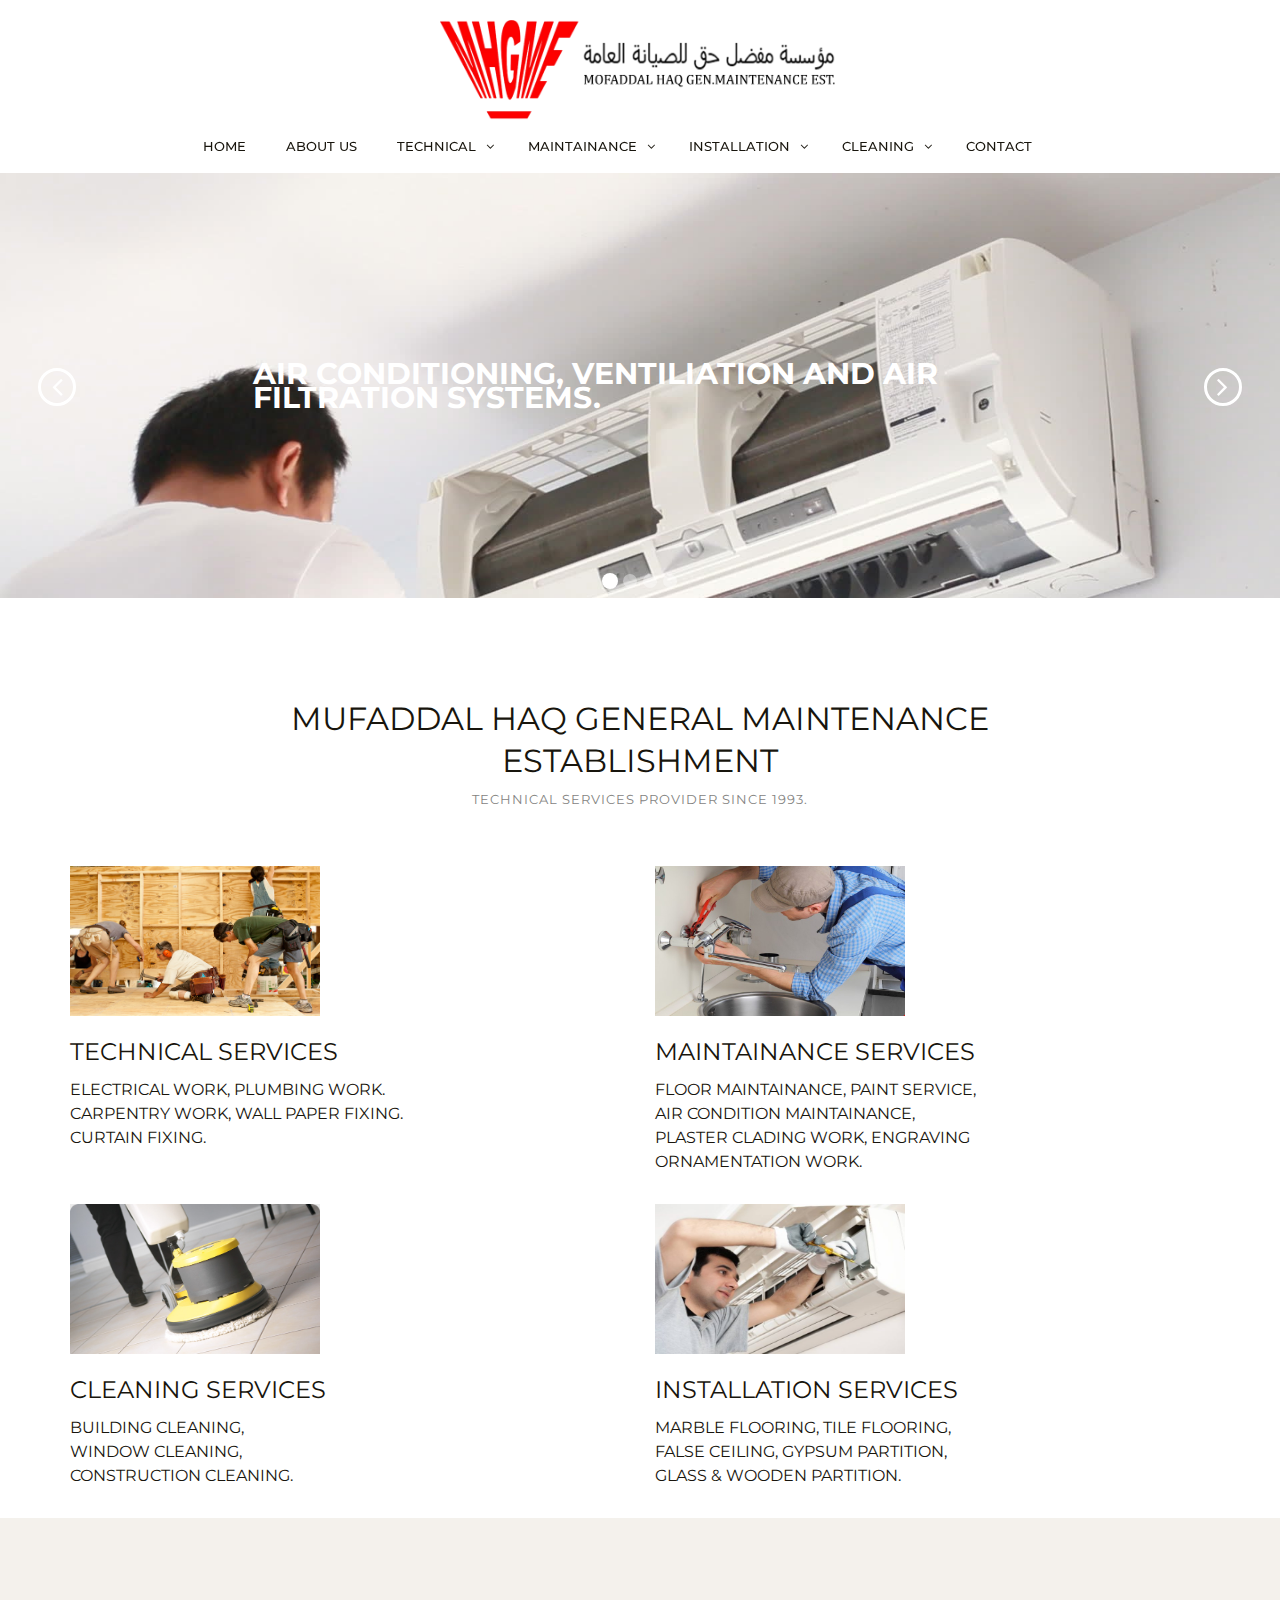
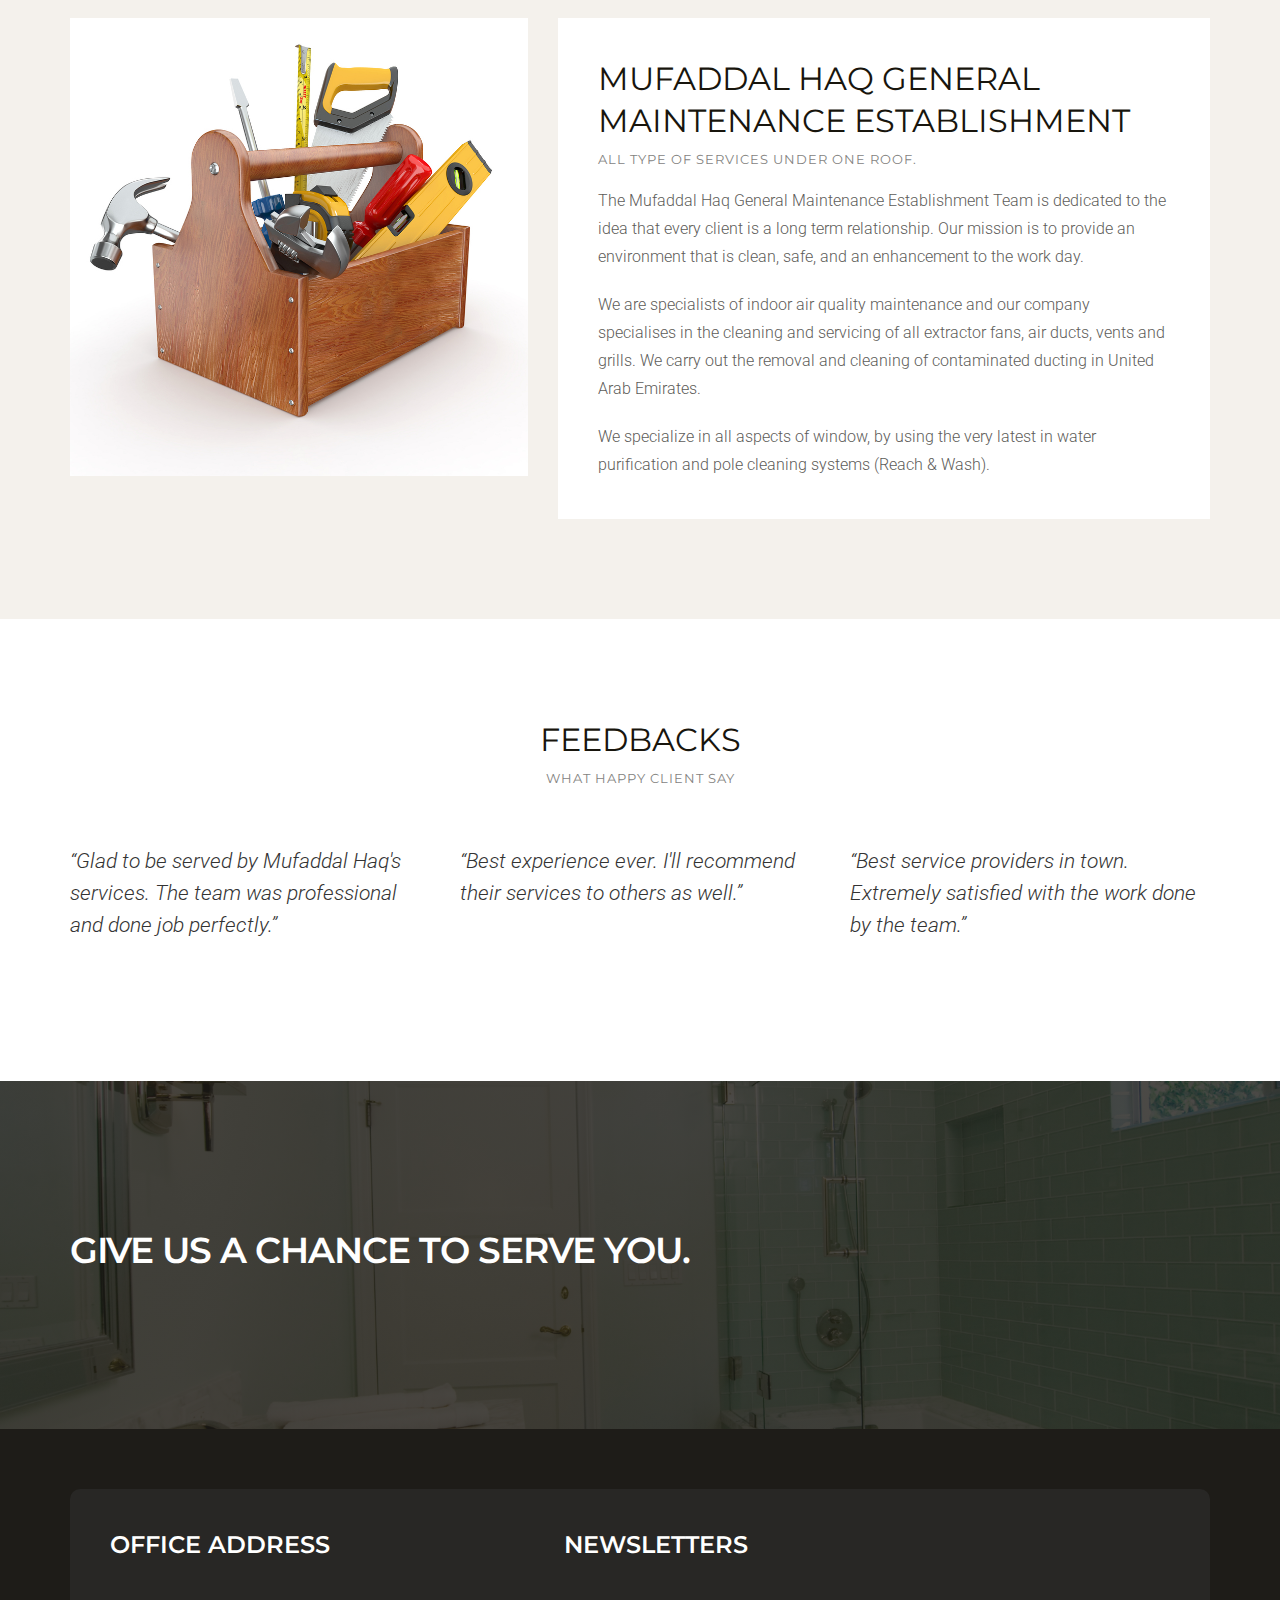
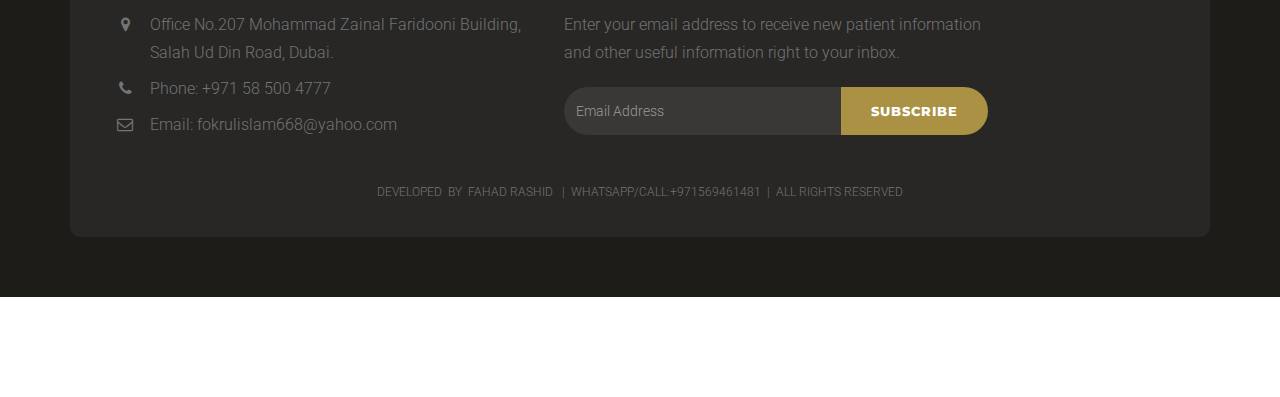
==== index.html @ f8c13eec "Add files via upload" ====
<!DOCTYPE html>
<html lang="en">

<head>
    <meta charset="utf-8">
    <meta http-equiv="X-UA-Compatible" content="IE=edge">
    <meta name="viewport" content="width=device-width, initial-scale=1">
    <!-- The above 3 meta tags *must* come first in the head; any other head content must come *after* these tags -->
    <meta name="description" content="Mufaddal Haq General Maintenance Establishment">
    <meta name="keywords" content="Mufaddal Haq General Maintenance Establishment">
    <title>Mufaddal Haq General Maintenance Establishment</title>
    <!-- Bootstrap -->
    <link href="css/bootstrap.min.css" rel="stylesheet">
    <!-- Google Fonts -->
    <link href="https://fonts.googleapis.com/css?family=Roboto:300,300i,400,400i,500,500i,700,700i%7cMontserrat:300,300i,400,400i,500,500i,600,600i,700,700i" rel="stylesheet">
    <!-- Font Awesome -->
    <link href="css/font-awesome.min.css" rel="stylesheet">
    <!-- Style -->
    <link href="css/style.css" rel="stylesheet">
    <!-- HTML5 shim and Respond.js for IE8 support of HTML5 elements and media queries -->
    <!-- WARNING: Respond.js doesn't work if you view the page via file:// -->
    <!--[if lt IE 9]>
    <script src="https://oss.maxcdn.com/html5shiv/3.7.3/html5shiv.min.js "></script>
    <script src="https://oss.maxcdn.com/respond/1.4.2/respond.min.js "></script>
<![endif]-->
</head>

<body>
    <div class="header">
        <div class="container">
            <div class="row" align="center">
                <div class="col-lg-12 col-md-4 col-sm-12 col-xs-12" >
                  
                    <a href="index.html"><img src="images/logo/logo_full.png" width="400" height="100" alt="Njoom Al Ambar"  ></a>
                </div>
                </div></div>
                &nbsp;&nbsp;&nbsp;&nbsp;&nbsp;
                <div class="col-lg-10 col-md-4 col-sm-12 col-xs-12" align="center">
                    <div class="navigation" align="center">
                        <div id="navigation" align="center">
                            <ul>
                                <li class="active"><a href="index.html" title="Home">Home</a></li>
                                <li><a href="AboutUs.html" >About US</a> </li>
                                <li class="has-sub"><a href="Technical.html">Technical  </a>
                                    <ul>
                                        <li><a href="Technical.html" title="Service List">Electrical Work</a></li>
                                        <li><a href="Technical.html" title="Service Detail">Plumbing Work</a></li>
                                        <li><a href="Technical.html" title="Service List">Carpentry Work</a></li>
                                        <li><a href="Technical.html" title="Service Detail">Wall paper Fixing</a></li>
                                        <li><a href="Technical.html" title="Service List">Curtain Fixing</a></li>
                                    </ul>
                                </li>
                                
                                <li class="has-sub"><a href="Maintainance.html" >Maintainance</a>
                                    <ul>
                                        <li><a href="Maintainance.html" title="Service List">Floor Maintainance</a></li>
                                        <li><a href="Maintainance.html" title="Service Detail">Painting Service</a></li>
                                        <li><a href="Maintainance.html" title="Service List">Air Condition Maintainance</a></li>
                                        <li><a href="Maintainance.html" title="Service Detail">Plaster &amp; Clading Work</a></li>
                                        <li><a href="Maintainance.html" title="Service List">Engraving ornamentation work</a></li>
                                    </ul>
                                </li>
                                <li><a href="Installation.html" >Installation</a>
                                    <ul>
                                        <li><a href="Installation.html" title="Service List">Marble Flooring</a></li>
                                        <li><a href="Installation.html" title="Service Detail">Tile Flooring</a></li>
                                        <li><a href="Installation.html" title="Service List">False Ceiling</a></li>
                                        <li><a href="Installation.html" title="Service Detail">Gypsum Partition</a></li>
                                        <li><a href="Installation.html" title="Service List">Glass &amp; wooden partition</a></li>
                                    </ul>
                                </li>
                                 <li><a href="Cleaning.html">Cleaning</a>
                                    <ul>
                                        <li><a href="Cleaning.html" title="Service List">Building Cleaning</a></li>
                                        <li><a href="Cleaning.html" title="Service Detail">Window Cleaning</a></li>
                                        <li><a href="Cleaning.html" title="Service List">Construction Cleaning</a></li>
                                    </ul>
                                </li>
                                
                                <li><a href="contact.html" >Contact</a></li>
                                
                                
                            </ul>
                        </div>
                    </div>
                </div>
            
        </div>
   <!--Slider-->
   <div id="first-slider">
    <div id="carousel-example-generic" class="carousel slide carousel-fade">
        <!-- Indicators -->
        <ol class="carousel-indicators">
            <li data-target="#carousel-example-generic" data-slide-to="0" class="active"></li>
            <li data-target="#carousel-example-generic" data-slide-to="1"></li>
            <li data-target="#carousel-example-generic" data-slide-to="2"></li>
            <li data-target="#carousel-example-generic" data-slide-to="3"></li>
        </ol>
        <!-- Wrapper for slides -->
        <div class="carousel-inner" role="listbox">
            <!-- Item 1 -->
            <div class="item active slide1">
                <div class="row"><div class="container">
                    
                    <div class="col-md-9 text-left">
                        <h3 data-animation="animated bounceInDown"></h3>
                        <h4 data-animation="animated bounceInUp">Air Conditioning, Ventiliation and Air filtration Systems.</h4>             
                     </div>
                </div></div>
             </div> 
            <!-- Item 2 -->
            <div class="item slide2">
                
            </div>
            <!-- Item 3 -->
            <div class="item slide3">
                
            </div>
            <!-- Item 4 -->
            <div class="item slide4">
                <div class="row"><div class="container">
                    <div class="col-md-7 text-left">
                        <h3 data-animation="animated bounceInDown"></h3>
                        <h4 data-animation="animated bounceInUp">Paint Contracting and Bulding Cleaning.</h4>
                     </div>
                    
                </div></div>
            </div>
            <!-- End Item 4 -->
    
        </div>
        <!-- End Wrapper for slides-->
        <a class="left carousel-control" href="#carousel-example-generic" role="button" data-slide="prev">
            <i class="fa fa-angle-left"></i><span class="sr-only">Previous</span>
        </a>
        <a class="right carousel-control" href="#carousel-example-generic" role="button" data-slide="next">
            <i class="fa fa-angle-right"></i><span class="sr-only">Next</span>
        </a>
    </div>
</div>

   <!--Slider-->
    <!--div class="hero-section">
        <div class="container">
            <div class="row">
                <div class="col-lg-6 col-md-6 col-sm-6 col-xs-12">
                    <h1 class="hero-title">hair salon website templates free download</h1>
                    <p class="hero-text"><strong>Your Types. Your Style. Your Color.</strong> </p>
                    <a href="#" class="btn btn-default">Your slider buttons</a> </div>
            </div>
        </div>
    </div-->
    <div class="space-medium">
        <div class="container">
            <div class="row">
                <div class="col-md-offset-2 col-md-8">
                    <div class="mb60 text-center section-title">
                        <!-- section title start-->
                        <h1>Mufaddal Haq General Maintenance Establishment</h1>
                        <h5 class="small-title ">Technical Services Provider since 1993.</h5>
                    </div>
                    <!-- /.section title start-->
                </div>
            </div>
            <div class="row">
                <div class="col-lg-6 col-md-4 col-sm-4 col-xs-12">
                    <div class="service-block">
                        <!-- service block -->
                        <div class="service-icon mb20">
                            <!-- service img -->
                            <img src="images/carpentry.jpg" width="250" height="150" alt=""> </div>
                        <!-- service img -->
                        <div class="service-content">
                            <!-- service content -->
                            <h2><a href="Technical.html" class="title ">Technical Services</a></h2>
                            <h4>Electrical Work, Plumbing Work.<br>
                            Carpentry Work, Wall Paper Fixing.<br>
                            Curtain Fixing.</h4>
                        </div>
                        <!-- service content -->
                    </div>
                    <!-- /.service block -->
                </div>
                <div class="col-lg-4 col-md-4 col-sm-4 col-xs-12">
                    <div class="service-block">
                        <!-- service block -->
                        <div class="service-icon mb20">
                            <!-- service img -->
                            <img src="images/plumbing.jpg" width="250" height="150"  alt=""> </div>
                        <!-- service img -->
                        <div class="service-content">
                            <!-- service content -->
                            <h2><a href="Maintainance.html" class="title ">Maintainance Services</a></h2>
                           <h4>Floor Maintainance, Paint Service,<br>
                            Air Condition Maintainance,<br> Plaster Clading Work,
                            Engraving Ornamentation Work.</h4>
                        </div>
                        <!-- service content -->
                    </div>
                    <!-- /.service block -->
                </div>
                <div class="col-lg-6 col-md-4 col-sm-4 col-xs-12">
                    <div class="service-block">
                        <!-- service block -->
                        <div class="service-icon mb20">
                            <!-- service img -->
                            <img src="images/floor-maintenance.jpg" width="250" height="150"  alt=""> </div>
                        <!-- service img -->
                        <div class="service-content">
                            <!-- service content -->
                            <h2><a href="Cleaning.html" class="title ">Cleaning Services</a></h2>
                            <h4>Building Cleaning,<br>
                            Window Cleaning,<br> Construction cleaning.</h4> 
                        </div>
                        <!-- service content -->
                    </div>
                    <!-- /.service block -->
                </div>
                <div class="col-lg-4 col-md-4 col-sm-4 col-xs-12">
                    <div class="service-block">
                        <!-- service block -->
                        <div class="service-icon mb20">
                            <!-- service img -->
                            <img src="images/ac.jpg" width="250" height="150"  alt=""> </div>
                        <!-- service img -->
                        <div class="service-content">
                            <!-- service content -->
                            <h2><a href="Installation.html" class="title ">Installation Services</a></h2>
                            <h4>Marble Flooring, Tile Flooring,<br>
                            False Ceiling, Gypsum Partition,<br>
                            Glass &amp; Wooden partition.</h4>
                        </div>
                        <!-- service content -->
                    </div>
                    <!-- /.service block -->
                </div>
        </div>
    </div>
    <div class="space-medium bg-default">
        <div class="container">
            <div class="row">
                <div class="col-lg-5 col-md-5 col-sm-12 col-xs-12"><img src="images/about-img.jpg" alt="" class="img-responsive"></div>
                <div class="col-lg-7 col-md-7 col-sm-12 col-xs-12">
                    <div class="well-block">
                        <h1>Mufaddal Haq General Maintenance Establishment</h1>
                        <h5 class="small-title ">All type of services under one roof.</h5>
                        <p>	The Mufaddal Haq General Maintenance Establishment Team is dedicated to the idea that every client is a long term relationship. Our mission is to provide an environment that is clean, safe, and an enhancement to the work day. </p>
                        <p>We are specialists of indoor air quality maintenance and our company specialises in the cleaning and servicing of all extractor fans, air ducts, vents and grills. We carry out the removal and cleaning of contaminated ducting in United Arab Emirates.</p>
                        <p>We specialize in all aspects of window, by using the very latest in water purification and pole cleaning systems (Reach &amp; Wash).</p>
                        </div>
                </div>
            </div>
        </div>
    </div>
    <div class="space-medium">
        <div class="container">
            <div class="row">
                <div class="col-lg-offset-2 col-lg-8 col-md-offset-2 col-md-8 col-sm-12 col-xs-12">
                    <div class="section-title mb60 text-center">
                        <!-- section title start-->
                        <h1>FeedBacks</h1>
                        <h5 class="small-title">What Happy Client Say</h5>
                    </div>
                    <!-- /.section title start-->
                </div>
            </div>
            <div class="row">
                <div class="col-lg-4 col-md-4 col-sm-4 col-xs-12">
                    <div class="testimonial-block">
                        <!-- testimonial block -->
                        <div class="testimonial-content">
                            <p class="testimonial-text">“Glad to be served by Mufaddal Haq's services. The team was professional and done job perfectly.”</p>
                        </div>
                        
                    </div>
                    <!--/. testimonial block -->
                </div>
                <div class="col-lg-4 col-md-4 col-sm-4 col-xs-12">
                    <div class="testimonial-block">
                        <!-- testimonial block -->
                        <div class="testimonial-content">
                            <p class="testimonial-text">“Best experience ever. I'll recommend their services to others as well.”</p>
                        </div>
                       
                    </div>
                    <!--/. testimonial block -->
                </div>
                <div class="col-lg-4 col-md-4 col-sm-4 col-xs-12">
                    <div class="testimonial-block">
                        <!-- testimonial block -->
                        <div class="testimonial-content">
                            <p class="testimonial-text">“Best service providers in town. Extremely satisfied with the work done by the team.”</p>
                        </div>
                        
                    </div>
                    <!--/. testimonial block -->
                </div>
            </div>
        </div>
    </div>
    <div class="cta-section">
        <div class="container">
            <div class="row">
                <div class="col-md-12">
                    <h1 class="cta-title">Give us a chance to serve you.</h1>
                    </div>
            </div>
        </div>
    </div>
   
    <div class="footer">
        <!-- footer-->
        <div class="container">
            <div class="footer-block">
                <!-- footer block -->
                <div class="row">
                    <div class="col-lg-5 col-md-4 col-sm-6 col-xs-12">
                        <div class="footer-widget">
                            <h2 class="widget-title">Office Address</h2>
                            <ul class="listnone contact">
                                <li><i class="fa fa-map-marker"></i> Office No.207
                                 Mohammad Zainal Faridooni Building, Salah Ud Din Road, Dubai. </li>
                                <li><i class="fa fa-phone"></i> Phone: +971 58 500 4777</li>
                                <li><i class="fa fa-envelope-o"></i> Email: fokrulislam668@yahoo.com</li>
                            </ul>
                        </div>
                    </div>
                    
                        <!-- /.social block -->
                    
                    <div class="col-lg-5 col-md-5 col-sm-12 col-xs-12">
                        <div class="footer-widget widget-newsletter">
                            <!-- newsletter block -->
                            <h2 class="widget-title">Newsletters</h2>
                            <p>Enter your email address to receive new patient information and other useful information right to your inbox.</p>
                            <div class="input-group">
                                <input type="text" class="form-control" placeholder="Email Address">
                                <span class="input-group-btn">
                            <button class="btn btn-default" type="button">Subscribe</button>
                            </span>
                            </div>
                            <!-- /input-group -->
                        </div>
                        <!-- newsletter block -->
                    </div>
                </div>
                <div class="tiny-footer">
                    <!-- tiny footer block -->
                    <div class="row">
                        <div class="col-lg-12 col-md-12 col-sm-12 col-xs-12">
                            <div class="copyright-content">
                                <p>Developed&nbsp; by &nbsp;Fahad Rashid &nbsp; |&nbsp; Whatsapp/Call:+971569461481&nbsp; | &nbsp;all rights reserved </p>
                            </div>
                        </div>
                    </div>
                </div>
                <!-- /.tiny footer block -->
            </div>
            <!-- /.footer block -->
        </div>
    </div>
    <!-- /.footer-->
    <!-- jQuery (necessary for Bootstrap's JavaScript plugins) -->
    <script src="js/jquery.min.js"></script>
    <!-- Include all compiled plugins (below), or include individual files as needed -->
    <script src="js/bootstrap.min.js"></script>
    <script src="js/menumaker.js"></script>
    <!-- sticky header -->
    <script src="js/jquery.sticky.js"></script>
    <script src="js/sticky-header.js"></script>
    </div>    
</body>

</html>
---- css/style.css ----
@charset "UTF-8";

/* CSS Document */

/*------------------------------------------------------------------

Template Name:      Njoom Al Ambar
Version:            1.0.0
Created Date:       30/03/2017 
Author:             Fahad Rashid 

------------------------------------------------------------------
[CSS Table of contents]

1.  Body / Typography 
2.  Form Elements
3.  Buttons
4.  General / Elements
        4.1 Section space
        4.2 Margin space
        4.3 Padding space
        4.4 Background color
        4.5 Features
        4.7 Call to actions
        4.8 Img hover effect
        4.9 Icon
        -----------------------
5. Header / Navigations
        5.1 Header Regular
        5.2 Header Transparent
        5.3 Navigation Regular
        5.4 Page Header

        -----------------------
6. Slider
        6.1 Slider
        -----------------------
7. Content
8. Footers
9. Pages
    9.1  Service
    9.2  Service Single / sidebar with sidenav
    9.3  Testimonial
    9.4  Contact us
    9.5  Styleguide
    ------------------------------------
10.Blog
    10.1 Blog Default
    10.2 Blog Single
    ------------------------------------
11.Sidebar
    11.1 Widget
    ------------------------------------

13. Media Queries

------------------------------------------------------------------*/
/*-----------------------------------
    1. Body / Typography 
-----------------------------------*/

body { font-size: 16px;
    background-color: #fff;
    color: #5d5c59;
    font-family: 'Roboto', sans-serif;
    line-height: 28px;
    font-weight: 300; }
h1, h2, h3, h4, h5, h6 { margin: 0; padding: 0; margin-bottom: 10px; color: #18150d; font-weight: 400; 
    font-family: 'Montserrat', sans-serif; text-transform: uppercase; -webkit-font-smoothing: antialiased; text-rendering: optimizeLegibility; }
h1 { font-size: 32px; line-height: 42px; }
h2 { font-size: 24px; line-height: 32px; }
h3 { font-size: 18px; line-height: 28px; }
h4 { font-size: 16px; line-height: 24px; margin-bottom: 10px; }
h5 { font-size: 14px; }
h6 { font-size: 12px; }
p { margin: 0 0 20px; }
p:last-child { margin-bottom: 0px; }
ul, ol { margin: 0; }
ul li, ol li { }
a { color: #aa9144; text-decoration: none; -webkit-transition: all 0.3s; -moz-transition: all 0.3s; transition: all 0.3s; }
a:focus, a:hover { text-decoration: none; color: #8e7424; }
 
b, strong {
    font-weight: 400;
}
.listnone { list-style: none; padding: 0px; }
.lead { font-size: 21px; color: #3c3c3c; font-weight: 400; }
.italic { font-style: italic; }
.small-text { color: #b4b1ac; font-size: 12px; }
.text-caps { text-transform: uppercase; letter-spacing: 2px; }
::selection { background: #ffecb3; color: #333; }
h3 small { font-weight: 400; line-height: 1; color: #aa9144; font-size: 14px; }
 
hr { margin-top: 20px; margin-bottom: 20px; border: 0; border-top: 1px solid #f1f3f8; }
blockquote { padding: 10px 20px; margin: 0px; font-size: 21px; line-height: 32px; color: #3c3c3c; font-style: italic; border-left: 5px solid #aa9144; }

/*-------------- align ------------*/

/* =WordPress Core

-------------------------------------------------------------- */
/*=SLider
*/
#first-slider .main-container {
  padding: 0;
}


#first-slider .slide1 h3, #first-slider .slide2 h3, #first-slider .slide3 h3, #first-slider .slide4 h3{
    color: #fff;
    font-size: 30px;
      text-transform: uppercase;
      font-weight:700;
}

#first-slider .slide1 h4,#first-slider .slide2 h4,#first-slider .slide3 h4,#first-slider .slide4 h4{
    color: #fff;
    font-size: 30px;
      text-transform: uppercase;
      font-weight:700;
}
#first-slider .slide1 .text-left ,#first-slider .slide3 .text-left{
    padding-left: 40px;
}


#first-slider .carousel-indicators {
  bottom: 0;
}
#first-slider .carousel-control.right,
#first-slider .carousel-control.left {
  background-image: none;
}
#first-slider .carousel .item {
  min-height: 425px; 
  height: 100%;
  width:100%;
}

.carousel-inner .item .container {
    display: flex;
    justify-content: center;
    align-items: center;
    position: absolute;
    bottom: 0;
    top: 0;
    left: 0;
    right: 0;
}


#first-slider h3{
  animation-delay: 1s;
}
#first-slider h4 {
  animation-delay: 2s;
}
#first-slider h2 {
  animation-delay: 3s;
}


#first-slider .carousel-control {
    width: 6%;
        text-shadow: none;
}


#first-slider h1 {
  text-align: center;  
  margin-bottom: 30px;
  font-size: 30px;
  font-weight: bold;
}

#first-slider .p {
  padding-top: 125px;
  text-align: center;
}

#first-slider .p a {
  text-decoration: underline;
}
#first-slider .carousel-indicators li {
    width: 14px;
    height: 14px;
    background-color: rgba(255,255,255,.4);
  border:none;
}
#first-slider .carousel-indicators .active{
    width: 16px;
    height: 16px;
    background-color: #fff;
  border:none;
}


.carousel-fade .carousel-inner .item {
  -webkit-transition-property: opacity;
  transition-property: opacity;
}
.carousel-fade .carousel-inner .item,
.carousel-fade .carousel-inner .active.left,
.carousel-fade .carousel-inner .active.right {
  opacity: 0;
}
.carousel-fade .carousel-inner .active,
.carousel-fade .carousel-inner .next.left,
.carousel-fade .carousel-inner .prev.right {
  opacity: 1;
}
.carousel-fade .carousel-inner .next,
.carousel-fade .carousel-inner .prev,
.carousel-fade .carousel-inner .active.left,
.carousel-fade .carousel-inner .active.right {
  left: 0;
  -webkit-transform: translate3d(0, 0, 0);
          transform: translate3d(0, 0, 0);
}
.carousel-fade .carousel-control {
  z-index: 2;
}

.carousel-control .fa-angle-right, .carousel-control .fa-angle-left {
    position: absolute;
    top: 50%;
    z-index: 5;
    display: inline-block;
}
.carousel-control .fa-angle-left{
    left: 50%;
    width: 38px;
    height: 38px;
    margin-top: -15px;
    font-size: 30px;
    color: #fff;
    border: 3px solid #ffffff;
    -webkit-border-radius: 23px;
    -moz-border-radius: 23px;
    border-radius: 53px;
}
.carousel-control .fa-angle-right{
    right: 50%;
    width: 38px;
    height: 38px;
    margin-top: -15px;
    font-size: 30px;
    color: #fff;
    border: 3px solid #ffffff;
    -webkit-border-radius: 23px;
    -moz-border-radius: 23px;
    border-radius: 53px;
}
.carousel-control {
    opacity: 1;
    filter: alpha(opacity=100);
}


/********************************/
/*       Slides backgrounds     */
/********************************/
#first-slider .slide1 {
    background-image: url( ../images/slide1.jpg);
      background-size: cover;
    background-repeat: no-repeat;
}
#first-slider .slide2 {
  background-image: url( ../images/slide2.jpg);
      background-size: cover;
    background-repeat: no-repeat;
}
#first-slider .slide3 {
  background-image: url( ../images/slide3.jpg);
      background-size: cover;
    background-repeat: no-repeat;
}
#first-slider .slide4 {
  background-image: url( ../images/slide4.jpg);
      background-size: cover;
    background-repeat: no-repeat;
}




/*------------------------*/
.alignnone { margin: 5px 20px 20px 0; }
.aligncenter, div.aligncenter { display: block; margin: 5px auto 5px auto; }
.alignright { float: right; margin: 0px 0 30px 30px;  }
.alignleft { float: left; margin: 0px 30px 0px 0;   }
a img.alignright { float: right; margin: 0px 0 30px 30px; }
a img.alignnone { margin: 5px 20px 20px 0; }
a img.alignleft { float: left; margin: 5px 20px 20px 0; }
a img.aligncenter { display: block; margin-left: auto; margin-right: auto; }
.wp-caption { background: #fff; border: 1px solid #f0f0f0; max-width: 96%;    /* Image does not overflow the content area */ padding: 5px 3px 10px; text-align: center; }
.wp-caption.alignnone { margin: 5px 20px 20px 0; }
.wp-caption.alignleft { margin: 5px 20px 20px 0; }
.wp-caption.alignright { margin: 5px 0 20px 20px; }
.wp-caption img { border: 0 none; height: auto; margin: 0; max-width: 98.5%; padding: 0; width: auto; }
.wp-caption p.wp-caption-text { font-size: 11px; line-height: 17px; margin: 0; padding: 0 4px 5px; }

/*-----------------------------------
    2. Form css 
-----------------------------------*/
label { }
.control-label { color: #474747; font-weight: 700; font-size: 12px; text-transform: uppercase; }
.form-control { width: 100%; height: 50px; padding: 6px 12px; 
    font-size: 16px; line-height: 1.42857143; color: #333; background-color: #fff; border: 1px solid #dcd9d3; 
    background-image: none; border-radius: 10px; -webkit-box-shadow: inset 0 0px 0px rgba(255, 255, 255, .075); 
    box-shadow: inset 3px 3px 3px rgba(255, 255, 255, .075); margin-bottom: 15px; }
.form-control:focus { border-color: #bab6ae;
    outline: 0;
    -webkit-box-shadow: inset 0 1px 1px rgba(255, 255, 255, .075), 0 0 8px rgba(255, 255, 255, .6);
    box-shadow: inset 0 3px 3px rgba(255, 255, 255, .075), 0 0 8px rgba(235, 237, 238, .6);
    background-color: #fffefd; }
.textarea.form-control { background-color: #f6f8f9; height: auto; }
.required { }
.form-news-letter .form-control { float: left; width: 75%; margin-right: 10px; }
.form-group { margin-bottom: 10px; }
.get-in-touch { }
.get-in-touch .form-control { margin-bottom: 10px; }

/*-----------------------------------
    3. Buttons 
-----------------------------------*/
.btn { display: inline-block; padding: 14px 30px; margin-bottom: 0; font-size: 13px; font-weight: 800; 
    letter-spacing: 1px; line-height: 1.42857143; text-align: center; border: none; 
    text-transform: uppercase; border-radius: 100px;font-family: 'Montserrat', sans-serif; -webkit-font-smoothing: antialiased; text-rendering: optimizeLegibility;}
.btn-default { color: #fff; background-color: #aa9144; }
.btn-default:hover { color: #fff; background-color: #8e7424; border-color: #8e7424; }
.btn-default.focus, .btn-default:focus { color: #fff; background-color: #8e7424; border-color: #8e7424; }
.btn-primary { background-color: #2d281a; color: #fff; }
.btn-primary:hover { background-color: #18150d; color: #fff; }
.btn-primary.focus, .btn-primary:focus { }
.btn-white { color: #aa9144; background-color: #fff; border: 1px solid #fff; }
.btn-white:hover { background-color: #8e7424; border-color: #8e7424; color: #fff; }
.btn-white.focus, .btn-white:focus { background-color: #8e7424; border-color: #8e7424; color: #fff; }
.btn-link { color: #98989c; text-transform: uppercase; font-size: 12px; font-weight: 700; letter-spacing: 2px; border-bottom: 1px solid #98989c; padding-bottom: 2px; }
.btn-link:hover { color: #aa9144; font-weight: 700; text-decoration: none; border-bottom: 1px solid #aa9144; }
.btn-lg { font-size: 14px; padding: 20px 30px; }
.btn-sm { font-size: 12px; padding: 5px 10px; }
.btn-xs { font-size: 12px; padding: 5px 7px; }

/*-----------------------------------
    4. General / Elements 
-----------------------------------*/

/*----------------------- 
    4.1 Section space :
-------------------------*/

/*Note: Section space help to create top bottom space;*/

.space-small { padding-top: 40px; padding-bottom: 40px; }
.space-medium { padding-top: 100px; padding-bottom: 100px; }
.space-large { padding-top: 120px; padding-bottom: 120px; }
.space-ex-large { padding-top: 140px; padding-bottom: 140px; }

/*----------------------
   4.2 Margin Space
-----------------------*/
.mb0 { margin-bottom: 0px; }
.mb10 { margin-bottom: 10px; }
.mb20 { margin-bottom: 20px; }
.mb30 { margin-bottom: 30px; }
.mb35 { margin-bottom: 35px; }
.mb40 { margin-bottom: 40px; }
.mb60 { margin-bottom: 60px; }
.mb80 { margin-bottom: 80px; }
.mb100 { margin-bottom: 100px; }
.mt0 { margin-top: 0px; }
.mt10 { margin-top: 10px; }
.mt20 { margin-top: 20px; }
.mt30 { margin-top: 30px; }
.mt40 { margin-top: 40px; }
.mt60 { margin-top: 60px; }
.mt70 { margin-top: 70px; }
.mt80 { margin-top: 80px; }
.mt100 { margin-top: 100px; }

/*----- less margin space from top --*/
.mt-20 { margin-top: -20px; }
.mt-40 { margin-top: -40px; }
.mt-60 { margin-top: -60px; }
.mt-80 { margin-top: -80px; }

/*-----------------------
   4.3 Padding space
-------------------------*/
.nopadding { padding: 0px; }
.nopr { padding-right: 0px; }
.nopl { padding-left: 0px; }
.pinside10 { padding: 10px; }
.pinside20 { padding: 20px; }
.pinside30 { padding: 30px; }
.pinside40 { padding: 40px; }
.pinside50 { padding: 50px; }
.pinside60 { padding: 60px; }
.pinside80 { padding: 80px; }
.pinside130 { padding: 130px; }
.pdt10 { padding-top: 10px; }
.pdt20 { padding-top: 20px; }
.pdt30 { padding-top: 30px; }
.pdt40 { padding-top: 40px; }
.pdt60 { padding-top: 60px; }
.pdt80 { padding-top: 80px; }
.pdb10 { padding-bottom: 10px; }
.pdb20 { padding-bottom: 20px; }
.pdb30 { padding-bottom: 30px; }
.pdb40 { padding-bottom: 40px; }
.pdb60 { padding-bottom: 60px; }
.pdb80 { padding-bottom: 80px; }
.pdl10 { padding-left: 10px; }
.pdl20 { padding-left: 20px; }
.pdl30 { padding-left: 30px; }
.pdl40 { padding-left: 40px; }
.pdl60 { padding-left: 60px; }
.pdl80 { padding-left: 80px; }
.pdr10 { padding-right: 10px; }
.pdr20 { padding-right: 20px; }
.pdr30 { padding-right: 30px; }
.pdr40 { padding-right: 40px; }
.pdr60 { padding-right: 60px; }
.pdr80 { padding-right: 80px; }

/*--------------------------------
4.4 Background & Block color 
----------------------------------*/
.bg-light { background-color: #f4f1ec; }
.bg-primary { background-color: #aa9144; }
.bg-default { background-color: #f4f1ec; }
.bg-white { background-color: #fff; }
.outline { border: 1px solid #e5e7ec; }
.section-title { }
.title { color: #18150d; }
.small-title{color: #84837f; font-size: 13px; letter-spacing: 1px; margin-bottom: 20px;}
.text-white { color: #fff; }
.primary-sidebar { }
.secondary-sidebar { }
.well-block{background-color: #fff;padding: 40px;}

/*--------------------------------
4.5 Features Block 
----------------------------------*/
.feature { }
.feature-icon { margin-bottom: 20px; }
.feature-left { }
.feature-left .feature-icon { float: left; }
.feature-left .feature-content { padding-left: 80px; }
.feature-center { }
.feature-center .feature-icon { }
.feature-center .feature-content { }
.feature-inner { }
.feature-outline { }
.thumbnail-block { }
.thumbnail-img { }
.thumbnail-content { }
.thumbnail-inner { }
.thumbnail-outline { }

/*----------------- video ---------------*/
.video-section { position: relative; }
.video-img { position: relative; }
.video-img img { width: 100%; }
.video-action { position: absolute; top: 40%; left: 47%; }

/*--------------------------------
4.6 Bullet 
----------------------------------*/
.bullet { position: relative; padding-left: 15px; color: #78807e; line-height: 32px; }
.bullet-double-right li:before { font-family: FontAwesome; display: block; position: absolute; left: 0; width: 13px; font-size: 14px; color: #78807e; content: "\f101"; }

/*--------------------------------
4.7 Call to actions 
----------------------------------*/
.cta-block { }
.cta-title { font-size: 32px; font-weight: 700; letter-spacing: -1px; color: #fff; margin-bottom: 10px; }
.cta-text { font-size: 18px; color: #a2fed4; }
.cta-content { }
.cta-call, .cta-mail { }


.cta-section { 
    padding-top: 140px; padding-bottom: 140px; 
    background: linear-gradient(rgba(30, 28, 24, 0.8), rgba(30, 28, 24, 0.8)), rgba(30, 28, 24, 0.8) url(../images/cta-section-img.jpg) no-repeat center; background-size: cover; }
.cta-caption {  }
.cta-title { font-size: 36px; color: #fff; line-height: 58px; font-weight: 600; margin-bottom: 10px; letter-spacing: -1px; }
.cta-text { font-size: 18px; color: #fff; margin-bottom: 30px; }

/*--------------------------------
4.8 Image Hover Effect 
----------------------------------*/
.imghover { display: block; position: relative; max-width: 100%; }
.imghover::before, .imghover::after { display: block; position: absolute; content: ""; text-align: center; opacity: 0; }
.imghover::before { top: 0; right: 0; bottom: 0; left: 0; }
.imghover::after { top: 50%; left: 50%; width: 50px; height: 50px; line-height: 50px; margin: -25px 0 0 -25px; content: "\f2a8"; font-family: "FontAwesome"; font-size: 36px; }
.imghover:hover::before, .imghover:hover::after { opacity: 1; }
.imghover:hover::before { background: rgba(212, 27, 44, .55); }
.imghover:hover::after { color: #FFFFFF; }
[class^='imghvr-'], [class*=' imghvr-'] { background: rgba(211, 0, 80, .55); }

/*--------------------------------
4.9 Icon 
----------------------------------*/
.icon { }
.icon-1x { font-size: 18px; }

/* default icon size of font*/
.icon-2x { font-size: 38px; }
.icon-4x { font-size: 65px; }
.icon-6x { font-size: 88px; }
.icon-8x { font-size: 108px; }
.icon-default { color: #aa9144; }
.icon-primary { color: #474954; }
.icon-secondary { color: #fff; }
.icon-white { color: #fff; }

/*--------------------------------
5 Header / Navigations 
----------------------------------*/

/*--------------------
    5.1 Header Regular 
   ----------------------*/

.logo { }
.header { background-color: #fff; z-index: 9999; position: relative; padding-top: 20px; padding-bottom: 20px; }
.top-text { text-align: right; }
.top-text .text-block { padding-left: 20px; color: #fff; line-height: 18px; }
.call-block { }
.call-no { }
.mail-block { }
.mail-text { }
.time-block { }
.time-text { }
.call-block, .mail-block, .time-block { }

/*--------------------------
    5.2 Navigations Regular
   ----------------------------*/
.hero-section { padding-top: 135px; padding-bottom: 135px; background: linear-gradient(rgba(36, 39, 38, 0.5), rgba(36, 39, 38, 0.5)), rgba(36, 39, 38, 0.5) url(../images/hero-img.jpg) no-repeat center; background-size: cover; }
.hero-caption { padding-top: 100px; padding-bottom: 100px; }
.hero-title { font-size: 46px; color: #fff; line-height: 58px; font-weight: 600; margin-bottom: 30px; letter-spacing: -1px; }
.hero-text { font-size: 18px; color: #fff; margin-bottom: 30px; }
.navigation { float: right; }
.is-sticky .header {border-bottom: 1px solid #eae7e2;}
#navigation, #navigation ul, #navigation ul li, #navigation ul li a, #navigation #menu-button { margin: 0; padding: 0; border: 0; list-style: none; line-height: 1; display: block; position: relative; -webkit-box-sizing: border-box; -moz-box-sizing: border-box; box-sizing: border-box; }
#navigation:after, #navigation > ul:after { content: "."; display: block; clear: both; visibility: hidden; line-height: 0; height: 0; }
#navigation #menu-button { display: none; }
#navigation { font-family: 'Montserrat', sans-serif; -webkit-font-smoothing: antialiased; text-rendering: optimizeLegibility;}
#navigation > ul > li { float: left; }
#navigation.align-center > ul { font-size: 0; text-align: center; }
#navigation.align-center > ul > li { display: inline-block; float: none; }
#navigation.align-center ul ul { text-align: left; }
#navigation.align-right > ul > li { float: right; }
#navigation > ul > li > a { padding: 20px; font-size: 13px; color: #18150d; text-decoration: none; font-weight: 500; text-transform: uppercase; }
#navigation > ul > li:hover > a { color: #ffffff; background-color: #aa9144; }
#navigation > ul > li.has-sub > a { padding-right: 32px; }

/*#navigation > ul > li.has-sub > a:after {
 position: absolute;
 top: 22px;
 right: 11px;
 width: 8px;
 height: 2px;
 display: block;
 background: #dddddd;
 content: '';
}*/
#navigation > ul > li.has-sub > a:before { position: absolute; right: 14px; font-family: FontAwesome; content: "\f107"; -webkit-transition: all .25s ease; -moz-transition: all .25s ease; -ms-transition: all .25s ease; -o-transition: all .25s ease; transition: all .25s ease; }

/*#navigation > ul > li.has-sub:hover > a:before {
 top: 23px;
 height: 0;
}*/
#navigation ul ul { position: absolute; left: -9999px; list-style-type: none;}
#navigation.align-right ul ul { text-align: right; }
#navigation ul ul li { height: 0; -webkit-transition: all .25s ease; -moz-transition: all .25s ease; -ms-transition: all .25s ease; -o-transition: all .25s ease; transition: all .25s ease; }
#navigation li:hover > ul { left: auto; }
#navigation.align-right li:hover > ul { left: auto; right: 0; }
#navigation li:hover > ul > li { height: 46px; }
#navigation ul ul ul { margin-left: 100%; top: 0; }
#navigation.align-right ul ul ul { margin-left: 0; margin-right: 100%; }
#navigation ul ul li a { padding: 16px; width: 170px; font-size: 13px; text-decoration: none; color: #fff; font-weight: 500; background: #aa9144; text-transform: uppercase; border-bottom: 1px solid #987e2e; }
#navigation ul ul li:last-child > a, #navigation ul ul li.last-item > a { border-bottom: 0; }
#navigation ul ul li:hover > a, #navigation ul ul li a:hover { color: #ffffff; background-color: #aa9144; }
#navigation ul ul li.has-sub > a:after { position: absolute; top: 16px; right: 11px; width: 8px; height: 2px; display: block; background: #dddddd; content: ''; }
#navigation.align-right ul ul li.has-sub > a:after { right: auto; left: 11px; }
#navigation ul ul li.has-sub > a:before { position: absolute; top: 13px; right: 14px; display: block; width: 2px; height: 8px; background: #dddddd; content: ''; -webkit-transition: all .25s ease; -moz-transition: all .25s ease; -ms-transition: all .25s ease; -o-transition: all .25s ease; transition: all .25s ease; }
#navigation.align-right ul ul li.has-sub > a:before { right: auto; left: 14px; }
#navigation ul ul > li.has-sub:hover > a:before { top: 17px; height: 0; }
#navigation.small-screen { width: 100%; }
#navigation.small-screen ul { width: 100%; display: none; }
#navigation.small-screen.align-center > ul { text-align: left; }
#navigation.small-screen ul li { width: 100%; border-top: 1px solid #474747; }
#navigation.small-screen ul ul li, #navigation.small-screen li:hover > ul > li { height: auto; }
#navigation.small-screen ul li a, #navigation.small-screen ul ul li a { width: 100%; border-bottom: 0; padding: 20px 15px; }
#navigation.small-screen > ul > li { float: none; }
#navigation.small-screen ul ul li a { padding-left: 25px; }
#navigation.small-screen ul ul ul li a { padding-left: 35px; }
#navigation.small-screen ul ul li a { color: #474747; background: none; }
#navigation.small-screen ul ul li:hover > a, #navigation.small-screen ul ul li.active > a { color: #474747; }
#navigation.small-screen ul ul, #navigation.small-screen ul ul ul, #navigation.small-screen.align-right ul ul { position: relative; left: 0; width: 100%; margin: 0; text-align: left; }
#navigation.small-screen > ul > li.has-sub > a:after, #navigation.small-screen > ul > li.has-sub > a:before, #navigation.small-screen ul ul > li.has-sub > a:after, #navigation.small-screen ul ul > li.has-sub > a:before { display: none; }
#navigation.small-screen #menu-button {display: block; padding: 15px; color: #474747; cursor: pointer; font-size: 12px;
   text-transform: uppercase; font-weight: 700; }
#navigation.small-screen #menu-button:after { position: absolute; top: 16px; right: 17px; display: block; height: 12px; width: 20px; border-top: 2px solid #474747; border-bottom: 2px solid #474747; content: ''; }
#navigation.small-screen #menu-button:before { position: absolute; top: 21px; right: 17px; display: block; height: 2px; width: 20px; background: #474747; content: ''; }
#navigation.small-screen #menu-button.menu-opened:after { top: 23px; border: 0; height: 2px; width: 15px; background: #474747; -webkit-transform: rotate(45deg); -moz-transform: rotate(45deg); -ms-transform: rotate(45deg); -o-transform: rotate(45deg); transform: rotate(45deg); }
#navigation.small-screen #menu-button.menu-opened:before { top: 23px; background: #474747; width: 15px; -webkit-transform: rotate(-45deg); -moz-transform: rotate(-45deg); -ms-transform: rotate(-45deg); -o-transform: rotate(-45deg); transform: rotate(-45deg); }
#navigation.small-screen .submenu-button { position: absolute; z-index: 99; right: 0; top: 0; display: block; border-left: 1px solid #474747; height: 53px; width: 53px; cursor: pointer; }
#navigation.small-screen .submenu-button.submenu-opened { }
#navigation.small-screen ul ul .submenu-button { height: 34px; width: 34px; }
#navigation.small-screen .submenu-button:after { position: absolute; top: 22px; right: 20px; width: 8px; height: 2px;
 display: block; background: #474747; content: ''; }
#navigation.small-screen ul ul .submenu-button:after { top: 15px; right: 13px; }
#navigation.small-screen .submenu-button.submenu-opened:after { background: #474747; }
#navigation.small-screen .submenu-button:before { position: absolute; top: 19px; right: 23px; display: block;
 width: 2px; height: 8px; background: #474747; content: ''; }
#navigation.small-screen ul ul .submenu-button:before { top: 12px; right: 16px; }
#navigation.small-screen .submenu-button.submenu-opened:before { display: none; }
#navigation.small-screen.select-list { padding: 5px; }

/*----------------------------------------------
    5.4 Page Header
----------------------------------------------*/
.page-header { background: linear-gradient(rgba(36, 39, 38, 0.5), rgba(36, 39, 38, 0.5)), rgba(36, 39, 38, 0.5) url(../images/page-header.jpg) no-repeat center; background-size: cover; margin: 0; border-bottom: none; padding-bottom: 0px; }
.page-caption { padding: 120px 0px; position: relative; z-index: 1; color: #fff; text-align: center; }
.page-title { color: #fff;  font-size: 40px; font-weight: 400; letter-spacing: -1px; }
.breadcrumb { }
.breadcrumb>.active { }
.page-breadcrumb {   }
.page-breadcrumb .breadcrumb { background-color: transparent; margin-bottom: 0px; font-size: 12px; text-transform: uppercase; }

/*-----------------------------------
    6. Slider 
-------------------------------------*/

/*-----------------------------------
7. Content 
-------------------------------------*/

.content { padding-top: 60px; padding-bottom: 60px; }

/*-----------------------------------
8. Footer 
-------------------------------------*/
.footer { background-color: #1e1c18; padding-top: 60px; padding-bottom: 60px; }
.footer-block{background-color: #282725;padding: 40px 40px 10px 40px; border-radius: 10px;}
.footer-widget p { color: #747474; }
.footer-widget .widget-title { color: #fff; font-weight: 600; padding-bottom: 20px; margin-bottom: 30px; }
.footer-widget { }
.footer-widget ul { }
.footer-widget li { }
.footer-widget li a { color: #747474; line-height: 34px; }
.footer-widget li a:hover { color: #aa9144; }
.footer-link { }
.footer-social { }
.footer-social ul { }
.footer-social ul li { }
.footer-social ul li a i { padding-right: 10px; width: 30px; }
.footer-social ul li a:hover i { color: #aa9144; }
.footer .contact li { position: relative; padding-left: 40px; display: block; '
margin-bottom: 8px; padding: 0 0 8px 40px; color: #747474; }
.footer .contact li i { display: block; position: absolute; top: 5px; left: 0; width: 30px; 
    font-size: 16px; text-align: center; }
.widget-newsletter .form-control { height: 48px; color: #eee; background-color: #393836; border: none; box-shadow: none; 
    font-size: 14px; border-radius: 30px 0px 0px 30px;}
.widget-newsletter button { height: 48px; }

/*-------------- tiny footer ------------*/
.tiny-footer {  padding-top: 19px; padding-bottom: 9px; font-size: 12px; 
    color: #56575e; text-align: left; text-transform: uppercase; text-align: center; }
.copyright-content { padding: 12px; color: #747474; }

/*-----------------------------------
9. Pages 
-------------------------------------*/

/*-------------------------
 9.1 About us
---------------------------*/

.about-text { line-height: 40px; }
.about-block { }
.about-img { }
.about-info { }
.about-contact { font-size: 18px; color: #8c9292; font-weight: 600; margin-left: 5px; }
.counter_block { }
.counter_box { border-bottom: 1px solid #eee; padding: 40px 0px; }
.counter_number { font-weight: 900; margin-bottom: 0px; }
.counter_text { font-size: 12px; text-transform: uppercase; letter-spacing: 2px; }

/*-------------------------
 9.2  Service / single / sidebar
--------------------------*/

/* service section */

.service-block { margin-bottom: 30px; }
.service-img { margin-bottom: 30px; }
.service-img img { width: 100%; }
.service-caption { }
.service-title { font-size: 20px; color: #212330; text-transform: uppercase; text-align: center; letter-spacing: 1px; }
.service-icon { }
.service-icon img { }
.service-single-block { }
.service-single-img { }
.service-single-content { }
.price{font-size: 24px; color: #aa9144; font-weight: 600; font-family: 'Montserrat', sans-serif;}

/*-----------------------------------------
    service side-nav
   ------------------------------------------*/
.sidenav { background-color: #fff; margin-bottom: 30px; }
.sidenav li { position: relative; }
.sidenav li:last-child { margin-bottom: 0px; }
.sidenav li a { display: block; line-height: 14px; color: #2b2d2c; 
    font-weight: 500; font-size: 14px; background-color: #dfddd7; padding: 20px; margin-bottom: 1px; text-transform: uppercase;font-family: 'Montserrat', sans-serif;}
.sidenav li a:hover { color: #fff; background-color: #aa9144; }
.sidenav li a.active, .sidenav ul li a.active .sidenav ul li i { color: #fff; background-color: #aa9144; }
.sidenav li a:focus { color: #bb0349; }
.sidenav li.active a:before { color: #bb0349; }

/*.sidenav li a:before { margin-right: 10px; font-family: FontAwesome; position: absolute; width: 20px; font-size: 12px; color: #7d7f89; content: "138"; left: 10px; }
.sidenav li a:hover:before { color: #bb0349; }*/
.arrow-circle-right li:last-child { border-bottom: 0px solid #6f4a52; }
.arrow-circle-right li a:before { margin-right: 10px; font-family: FontAwesome; position: absolute; left: 20px; width: 20px; font-size: 16px; color: #5a5a5a; content: "\f105"; font-weight: normal; }

/*--------------------------
  9.5  Testimonial
---------------------------*/
.quote-left { position: absolute; font-size: 100px; font-family: 'Libre Baskerville', serif; font-style: normal; color: #aa9144; line-height: 0px; top: 52px; }
.testimonial-block {margin-bottom: 40px; }
.testimonial-img { }
.testimonial-img img { }
.testimonial-content { margin-bottom: 30px; }
.testimonial-info { line-height: 1; }
.testimonial-text { font-size: 21px; font-style: italic; line-height: 32px; color: #333333; }
.testimonial-name { font-size: 18px; font-weight: 600; margin-bottom: 10px; }
.testimonial-meta { font-size: 13px; text-transform: uppercase;color: #aa9144; padding-right: 10px; font-weight: 400; }

/*-------------------------
  9.8 Contact us
---------------------------*/
.contact-block { }
.contact-block ul { }
.contact-block ul li { border: 1px solid #f1f2f4; padding-top: 30px; padding-bottom: 30px; }
.contact-block ul li i { color: #aa9144; float: left; padding: 0px; }
.contact-block .contact-text { }
.contact-info { background-color: #cda34d; color: #fff; }
.contact-info ul { padding-left: 0px; }
.contact-info li { position: relative; padding-left: 70px; margin-bottom: 30px; border-bottom: 1px solid #b69042; padding-bottom: 29px; }
.contact-info li:last-child { border-bottom: none; }
.contact-info li i { display: block; position: absolute; left: 0;    /* font-size: 50px; */    /* text-align: center; */
color: #fff;    /* bottom: 0px; */ }
.map { height: 400px; }
.contact-social { text-align: center; }
.contact-social { }
.contact-social a i { height: 32px; width: 32px; border-radius: 50px; background-color: #8e7424; text-align: center; padding: 7px; line-height: 1.2; font-size: 14px; color: #c12d17; }
.contact-social a i:hover { color: #8e7424; }
address { margin-bottom: 20px; font-style: normal; line-height: 1.42857143; }

/*------------------------
 10. Blog pages
--------------------------*/
.content { }
.sidebar { }
.post-block, .post-quote{ position: relative; background-color: #f4f1ec; padding: 30px; border-radius: 10px;  margin-bottom: 30px;}
 
/*-- use for thumbnail --*/
.post-holder { position: relative; margin-bottom: 30px; }
/*-- for single post page --*/
.post-img { position: relative; }
.post-img img{border-radius: 10px; width: 100%;}
.post-title { }
.post-content {padding-top: 40px; padding-right: 40px;}
.post-header { }

/*-------- Post meta --------*/
.meta { font-size: 12px; text-transform: uppercase; margin-bottom: 20px; font-family: 'Montserrat', sans-serif;}
.meta-date { }
.meta-user { }
.meta-comment { }
.meta-author { }
.meta-cat { }
.meta-date, .meta-author, .meta-comment, .meta-cat { display: inline-block; margin-right: 10px; }
.meta-link { }
.meta-tags { }

/*-------- Post Type --------*/
.post-sticky { background: url(../images/sticky.png) no-repeat; position: absolute; right: 35px; bottom: 35px; width: 30px; height: 30px; color: #fff; }
.post-gallery { }
.post-video { }
.post-video .video-sign { }
.post-audio {}
.post-quote {background-color: #aa9144; }
.quote-content{}
.post-quote blockquote{color: #fff; font-size: 34px; line-height: 42px;}
/*-------- Related Post --------*/
.related-post-block { border-top: 1px solid #eee; padding-top: 29px; margin-top: 30px; margin-bottom: 30px; }
.related-post {margin-bottom: 30px; }
.related-post-title { }
.related-post-img { margin-bottom: 30px; }
.related-post-img img{border-radius: 10px;}
/*----- Prev Next Post -----*/
.post-navigation { margin-bottom: 30px; }
.nav-previous, .nav-next { border: 1px solid #f4f1ec; padding: 20px; }
.nav-previous { }
.nav-next { }
.prev-post { }
.next-post { }
.prev-link { }
.next-link { }
.prev-link, .next-link { margin-bottom: 10px; display: block; text-transform: uppercase; font-size: 12px; }

/*----- Author Post -----*/
.author-post { margin-bottom: 30px; background: #f4f1ec; padding: 30px; border-radius: 10px; }
.author-img { }
.author-title { }
.author-img img { width: 100%; border-radius: 10px; }
.author-bio { }
.author-meta { }
.author-name { }
.author-header { }
.author-detail { }
.author-link { }
.author-social { }
.author-social ul { }
.author-social ul li { }
.author-social ul li a { }
.author-social ul li a:hover { }
.author-info { }

/*------------- Post Pagination -------------*/
.st-pagination { }
.st-pagination .pagination>li>a, .pagination>li>span { position: relative; float: left; margin-left: -1px; line-height: 1.42857143; color: #3c3c3c; text-decoration: none; 
    font-size: 12px; background-color: #fff; 
    font-weight: 700; text-transform: uppercase; margin-right: 5px; 
    margin-bottom: 5px; padding: 8px 13px; border: 1px solid #efefef; border-radius: 100%; }
.st-pagination .pagination>li>a:focus, .st-pagination .pagination>li>a:hover, .st-pagination .pagination>li>span:focus, .st-pagination .pagination>li>span:hover, .st-pagination .pagination>li>a.active { z-index: 2; color: #fff; background-color: #aa9144; border: 1px solid #f4f1ec; }
.st-pagination .pagination>li:first-child>a, .st-pagination .pagination>li:first-child>span { margin-left: 0; border-radius: 100%; }
.st-pagination .pagination>li:last-child>a, .st-pagination .pagination>li:last-child>span { border-radius: 100%; }
.st-pagination .pagination>.active>a, .st-pagination .pagination>.active>a:focus, .st-pagination .pagination>.active>a:hover, .st-pagination .pagination>.active>span, .st-pagination .pagination>.active>span:focus, .st-pagination .pagination>.active>span:hover { z-index: 3; color: #fff; cursor: default; background-color: #aa9144;border: 1px solid #aa9144;}

/*------------------------
  12. Sidebar / Widgets
--------------------------*/

/*----- widget -----*/

.widget { margin-bottom: 10px; background-color: #f4f1ec; padding: 30px; border-radius: 10px; }
.widget-title { margin-bottom: 20px; }
.widget ul { }
.widget ul li { margin-bottom: 16px; line-height: 18px;}
.widget ul li:last-child { margin-bottom: 0px; }
.widget ul li a { color: #474747; }
.widget ul li a.active { color: #aa9144; }
.widget ul li a:hover { color: #aa9144; }
.widget-search { }
.widget-search .input-group-addon { color: #fff; text-align: center; background-color: #aa9144; border: 1px solid #aa9144; border-left: transparent; }
.widget-categories { }
.widget-categories ul { }
.widget-categories ul li { }
.widget-categories ul li a { }
.widget-archives { }
.widget-archives ul { }
.widget-archives ul li { }
.widget-archives ul li a { }
ul.widget-recent-post { }
.widget-recent-post li { margin-bottom: 10px; border-bottom: 1px solid #cecbc7;  padding-bottom: 10px;}
.widget-recent-post li:last-child{border-bottom: 1px solid transparent;}
.widget-recent-post ul li a {}
.widget-recent-post .meta{margin-bottom: 0px;}
.recent-post-img {margin-bottom: 20px; }
.recent-post-content { }
.recent-title{font-size: 12px; line-height: 18px;}

.widget-tags { }
.widget-tags a { border: 1px solid #cecbc7; padding: 2px 10px; display: inline-block; background-color: #fff; 
    font-size: 12px; text-transform: uppercase; margin-bottom: 5px; margin-right: 3px; border-radius: 50px; color: #18150d; }
.widget-tags a:hover { background-color: #aa9144; color: #fff;  border: 1px solid #aa9144; }
.widget-text { }
.widget-contact { }
.widget-social { }
.social-circle a { height: 33px; width: 33px; background-color: #aa9144; color: #fff; border-radius: 100%; padding: 5px; display: inline-block; text-align: center; margin-right: 10px; }
.social-circle a:hover { background-color: #8e7424; }
.widget-call-to-action{background-color: #eddba5;}
.widget-call-to-action .widget-title{font-size: 20px; font-weight: 400; margin-bottom: 20px; line-height: 28px;}
.widget-call-to-action p{font-size: 18px; color: #18150d;}
.team-block { margin-bottom: 20px; }
.team-img { margin-bottom: 20px; }
.team-content { text-align: center; }
.team-title { margin-bottom: 0px; }
.team-name { }
.team-meta { text-transform: uppercase; font-size: 12px; color: #aa9144; font-weight: 500; letter-spacing: 1px; }
.team-designation { }

/*----- Comment Post -----*/
.comments-area { }
.comments-title { border-bottom: 1px solid #f4f1ec; padding-bottom: 20px; margin-bottom: 30px; }
.comment-list { list-style: none;  padding: 0px;}
.comment { }
.comment-body { margin-top: 20px; margin-bottom: 30px; border-bottom: 1px solid #f4f1ec; padding-bottom: 20px; }
.comment-author { }
.comment-author img { float: left; }
.comment-info { padding-left: 120px; }
.comment-header { margin-bottom: 0px; }
.user-title { font-size: 15px; color: #474747; margin-bottom: 10px; font-weight: 500; }
.comment-meta { }
.comment-meta-date { color: #98989c; font-size: 12px; text-transform: uppercase; letter-spacing: 1px; font-weight: 500; }
.comment-content { color: #6f6f6f; margin-bottom: 20px; }
.reply { }

/*---- thread comments --------*/
.childern { padding-left: 100px; list-style: none; }
.childern .comment-body { background-color: #f4f1ec; padding: 20px; border-radius: 10px; }
.childern .comment-info { padding-left: 120px; }

/*----- Leave Reply -----*/
.leave-comments { margin-top: 30px; background-color: #f4f1ec; padding: 40px; border-radius: 10px;}
.leave-comments .control-label { color: #474747; font-weight: 600; font-size: 13px; }

/*--------------------------------
 Extra Plugin CSS - Back to top  
---------------------------------*/
.cd-top { display: inline-block; height: 40px; width: 40px; position: fixed; bottom: 40px; right: 10px; overflow: hidden; text-indent: 100%; white-space: nowrap; background: rgba(212, 27, 44, 100) url(../images/cd-top-arrow.svg) no-repeat center 50%; visibility: hidden; opacity: 0; -webkit-transition: opacity .3s 0s, visibility 0s .3s; -moz-transition: opacity .3s 0s, visibility 0s .3s; transition: opacity .3s 0s, visibility 0s .3s; }
.cd-top.cd-is-visible, .cd-top.cd-fade-out, .no-touch .cd-top:hover { -webkit-transition: opacity .3s 0s, visibility 0s 0s; -moz-transition: opacity .3s 0s, visibility 0s 0s; transition: opacity .3s 0s, visibility 0s 0s; }
.cd-top.cd-is-visible {    /* the button becomes visible */
visibility: visible; opacity: 1; }
.cd-top.cd-fade-out {    /* if the user keeps scrolling down, the button is out of focus and becomes less visible */
opacity: .5; }
.no-touch .cd-top:hover { background-color: #e70359; opacity: 1; }

/*-------------styleguide-------------*/
.box-info { }
.box-default-color { background-color: #aa9144; height: 160px; width: 160px; }
.box-primary-color { background-color: #18150d; height: 160px; width: 160px; }
.box-heading-color { background-color: #18150d; height: 160px; width: 160px; }
.box-secondary-color { background-color: #6f6f6f; height: 160px; width: 160px; }
.box-bg-color { background-color: #eddba5; height: 160px; width: 160px; }

/*==========  Non-Mobile First Method  ==========*/

    /* Large Devices, Wide Screens */
    @media only screen and (max-width : 1200px) {
     .navigation { float: none; }
     .hero-title {font-size: 25px; line-height: 40px;}
     .hero-section {padding-top: 50px; padding-bottom: 50px;}
     .comment-info {padding-left: 100px;}
     .cta-title {font-size: 26px; line-height: 40px;}
     .cta-section {padding-top: 50px; padding-bottom: 50px;}
     .footer-widget {margin-bottom: 20px;}
     .footer-widget .widget-title {margin-bottom: 0px;}
     .page-title {font-size: 20px;}
     .page-caption {padding: 80px 0px;}
     .childern .comment-info {padding-left: 90px;}
     .childern {padding-left: 0px; list-style: none;}
    }

    /* Medium Devices, Desktops */
    @media only screen and (max-width : 992px) {
     .navigation { float: none; }
     .hero-title {font-size: 25px; line-height: 40px;}
     .hero-section {padding-top: 50px; padding-bottom: 50px;}
     .comment-info {padding-left: 100px;}
     .cta-title {font-size: 26px; line-height: 40px;}
     .cta-section {padding-top: 50px; padding-bottom: 50px;}
     .footer-widget {margin-bottom: 20px;}
     .footer-widget .widget-title {margin-bottom: 0px;}
     .page-title {font-size: 20px;}
     .page-caption {padding: 80px 0px;}
     .childern .comment-info {padding-left: 90px;}
     .childern {padding-left: 0px; list-style: none;}

    }

    /* Small Devices, Tablets */
    @media only screen and (max-width : 768px) {
     .navigation { float: none; }
     .hero-title {font-size: 25px; line-height: 40px;}
     .hero-section {padding-top: 50px; padding-bottom: 50px;}
     .comment-info {padding-left: 100px;}
     .cta-title {font-size: 26px; line-height: 40px;}
     .cta-section {padding-top: 50px; padding-bottom: 50px;}
     .footer-widget {margin-bottom: 20px;}
     .footer-widget .widget-title {margin-bottom: 0px;}
     .page-title {font-size: 20px;}
     .page-caption {padding: 80px 0px;}
     .childern .comment-info {padding-left: 90px;}
     .childern {padding-left: 0px; list-style: none;}

    }

    /* Extra Small Devices, Phones */ 
    @media only screen and (max-width : 480px) {
     .navigation { float: none; }
     .hero-title {font-size: 25px; line-height: 40px;}
     .hero-section {padding-top: 50px; padding-bottom: 50px;}
     .comment-info {padding-left: 100px;}
     .cta-title {font-size: 26px; line-height: 40px;}
     .cta-section {padding-top: 50px; padding-bottom: 50px;}
     .footer-widget {margin-bottom: 20px;}
     .footer-widget .widget-title {margin-bottom: 0px;}
     .page-title {font-size: 20px;}
     .page-caption {padding: 80px 0px;}
     .childern .comment-info {padding-left: 90px;}
     .childern {padding-left: 0px; list-style: none;}

    }

    /* Custom, iPhone Retina */ 
    @media only screen and (max-width : 320px) {
     .navigation { float: none; }
     .hero-title {font-size: 25px; line-height: 40px;}
     .hero-section {padding-top: 50px; padding-bottom: 50px;}
     .comment-info {padding-left: 100px;}
     .cta-title {font-size: 26px; line-height: 40px;}
     .cta-section {padding-top: 50px; padding-bottom: 50px;}
     .footer-widget {margin-bottom: 20px;}
     .footer-widget .widget-title {margin-bottom: 0px;}
     .page-title {font-size: 20px;}
     .page-caption {padding: 80px 0px;}
     .childern .comment-info {padding-left: 90px;}
     .childern {padding-left: 0px; list-style: none;}

    }
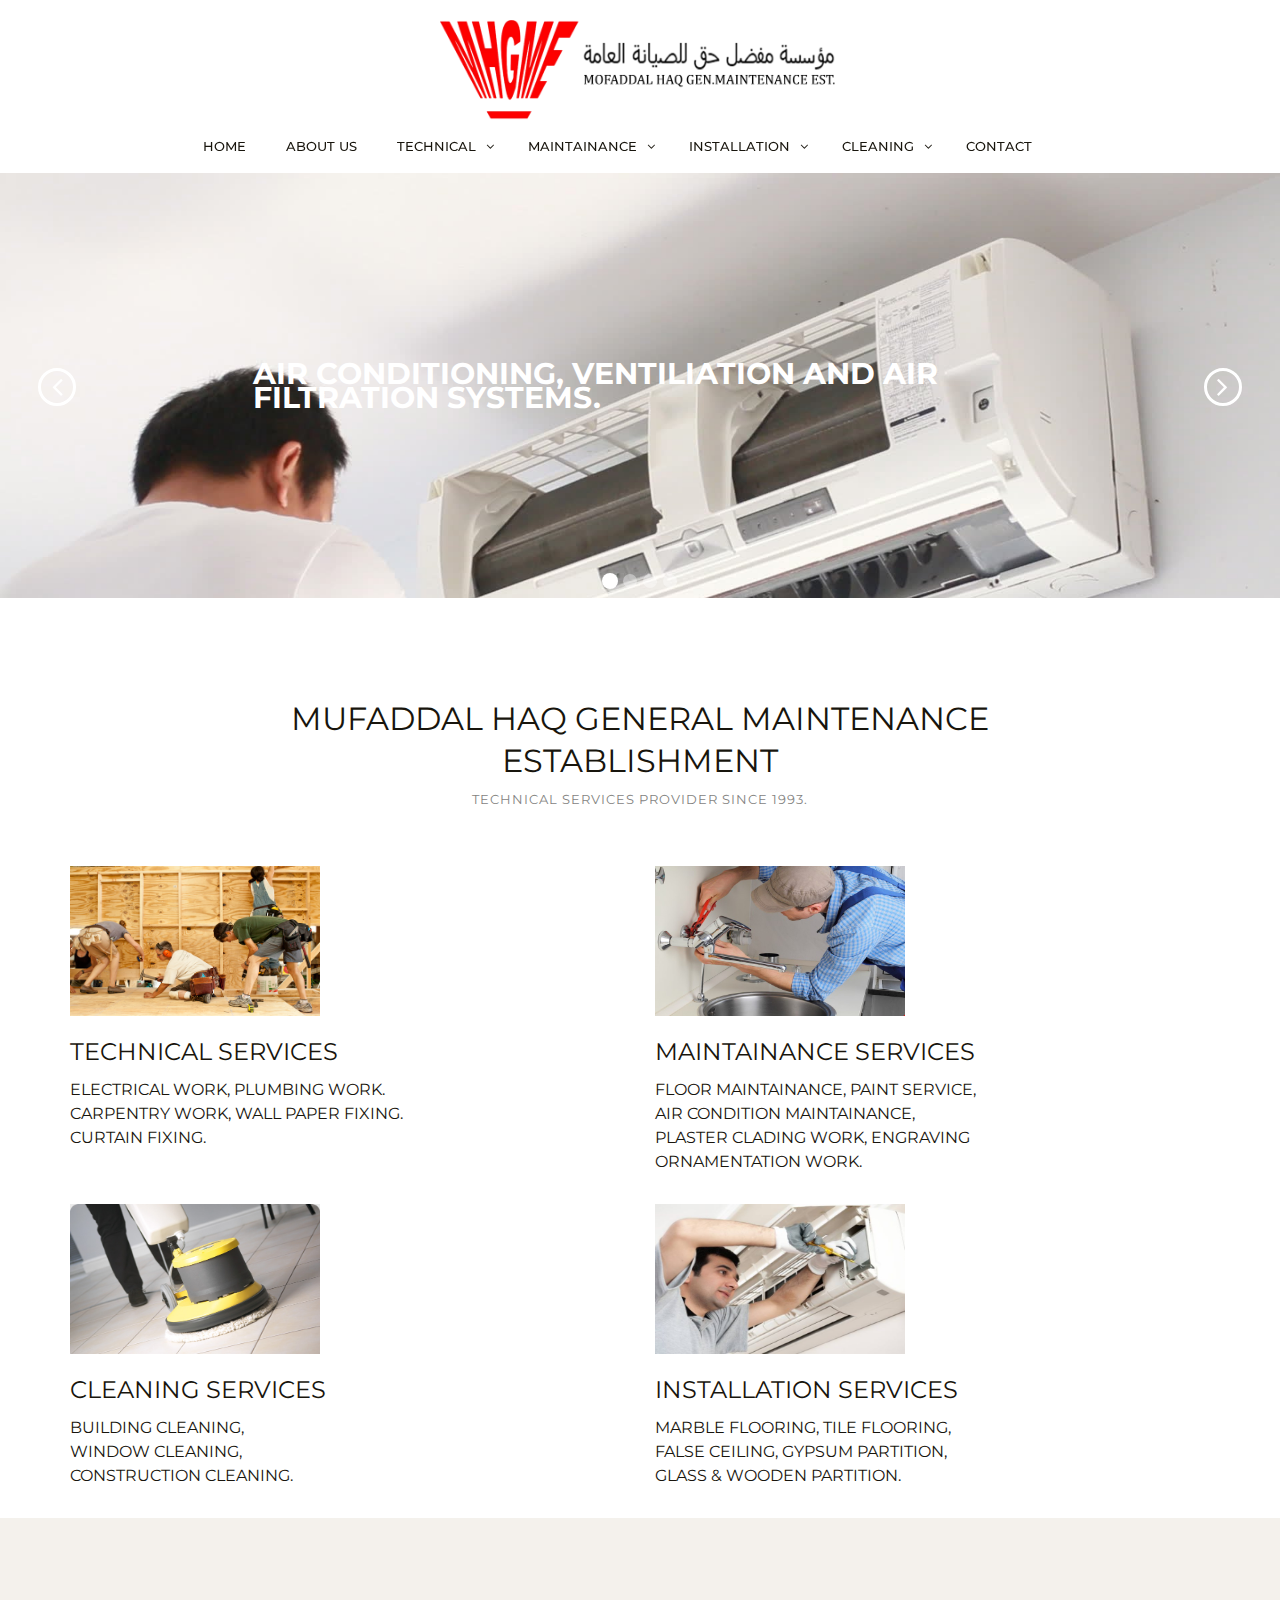
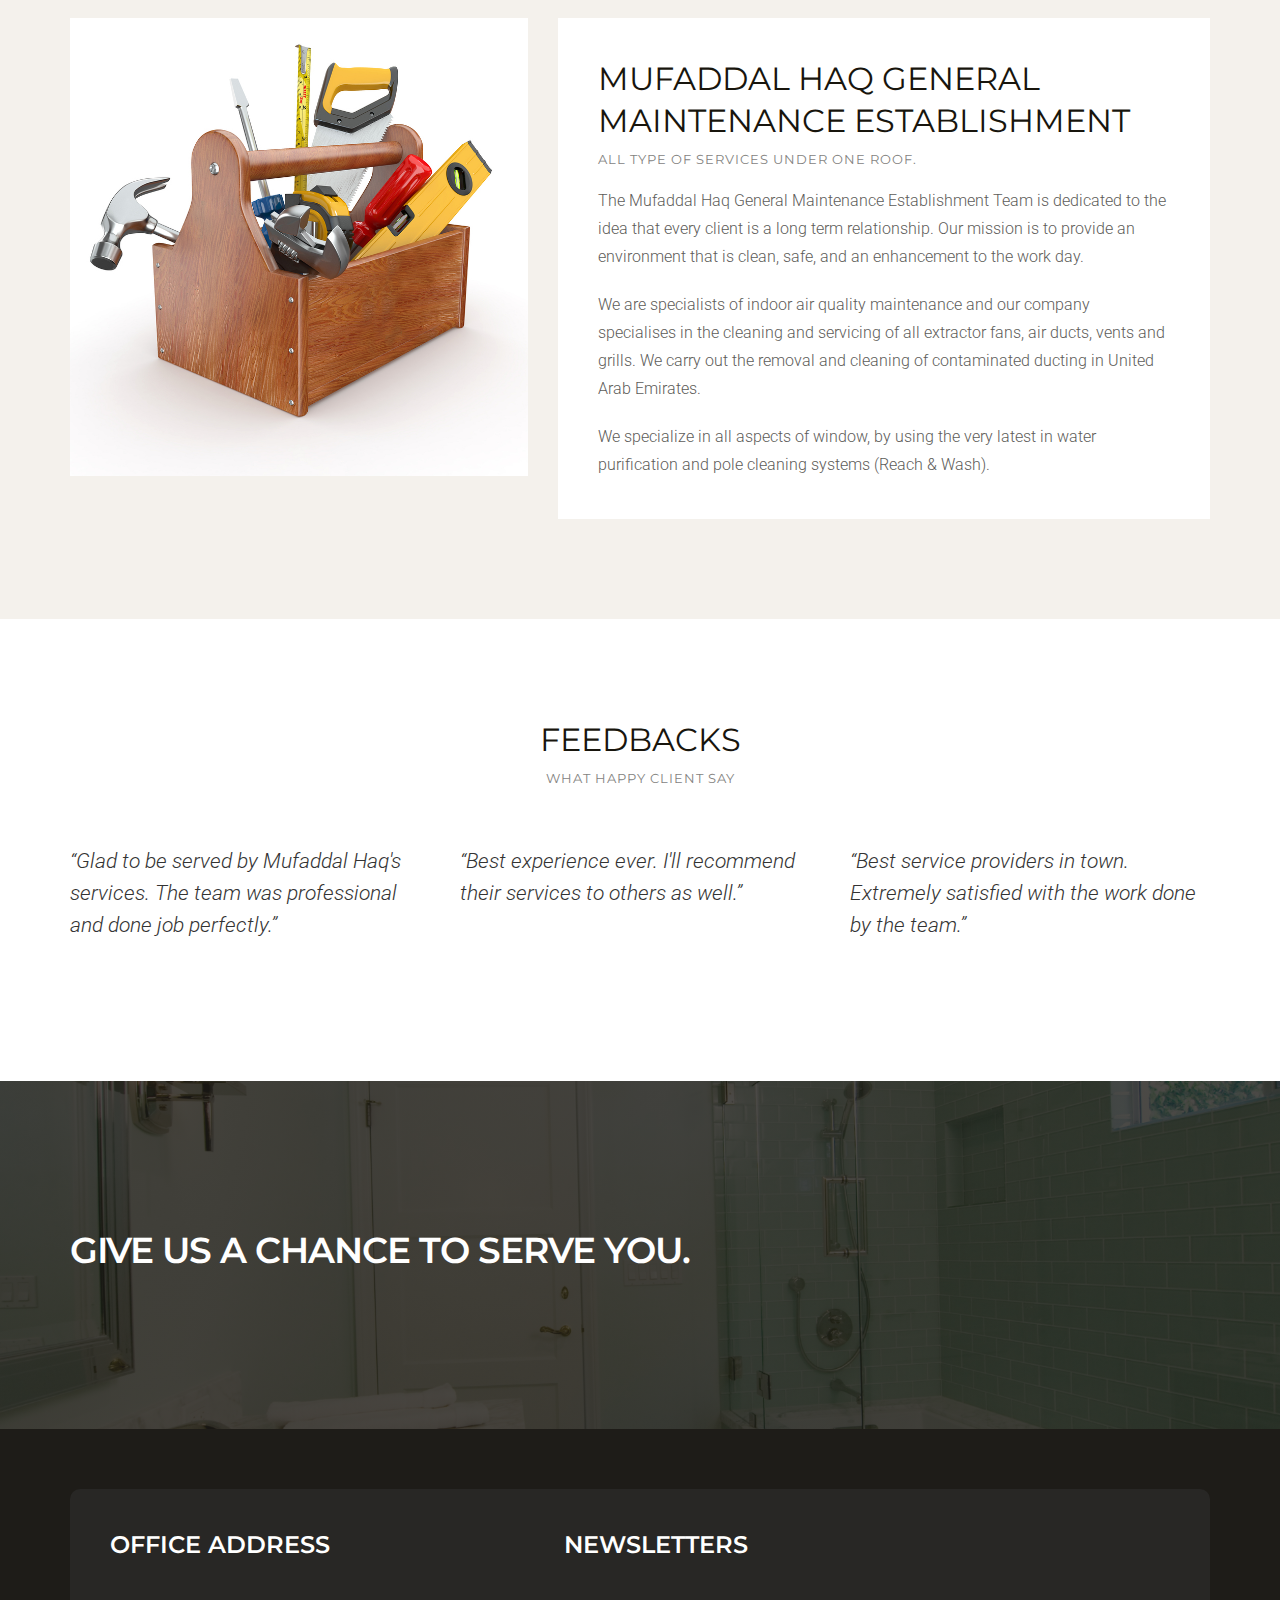
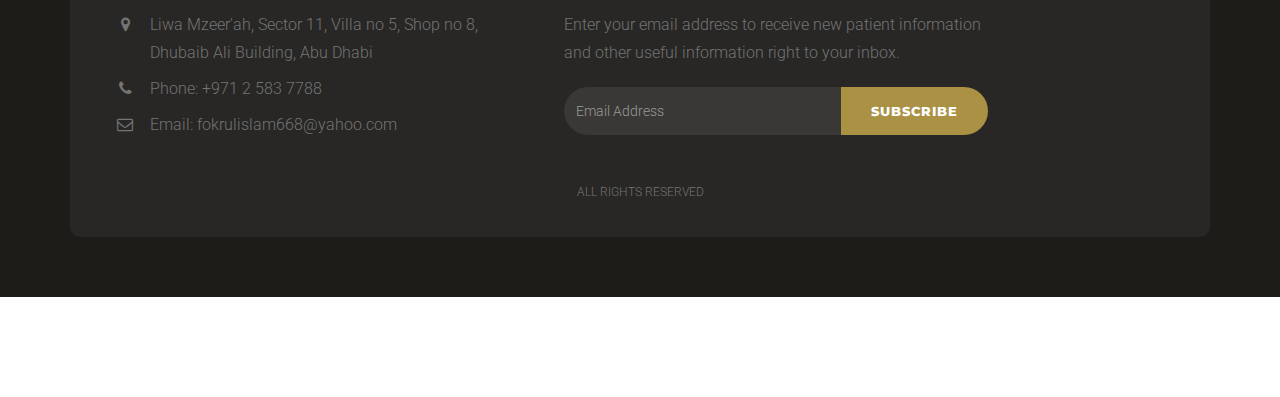
==== commit 9fca9c56: "Add files via upload" ====
--- a/index.html
+++ b/index.html
@@ -318,9 +318,8 @@
                         <div class="footer-widget">
                             <h2 class="widget-title">Office Address</h2>
                             <ul class="listnone contact">
-                                <li><i class="fa fa-map-marker"></i> Office No.207
-                                 Mohammad Zainal Faridooni Building, Salah Ud Din Road, Dubai. </li>
-                                <li><i class="fa fa-phone"></i> Phone: +971 58 500 4777</li>
+                                <li><i class="fa fa-map-marker"></i> Liwa Mzeer'ah, Sector 11, Villa no 5, Shop no 8, Dhubaib Ali Building, Abu Dhabi</li>
+                                <li><i class="fa fa-phone"></i> Phone: +971 2 583 7788</li>
                                 <li><i class="fa fa-envelope-o"></i> Email: fokrulislam668@yahoo.com</li>
                             </ul>
                         </div>
@@ -349,7 +348,7 @@
                     <div class="row">
                         <div class="col-lg-12 col-md-12 col-sm-12 col-xs-12">
                             <div class="copyright-content">
-                                <p>Developed&nbsp; by &nbsp;Fahad Rashid &nbsp; |&nbsp; Whatsapp/Call:+971569461481&nbsp; | &nbsp;all rights reserved </p>
+                                <p>all rights reserved </p>
                             </div>
                         </div>
                     </div>
